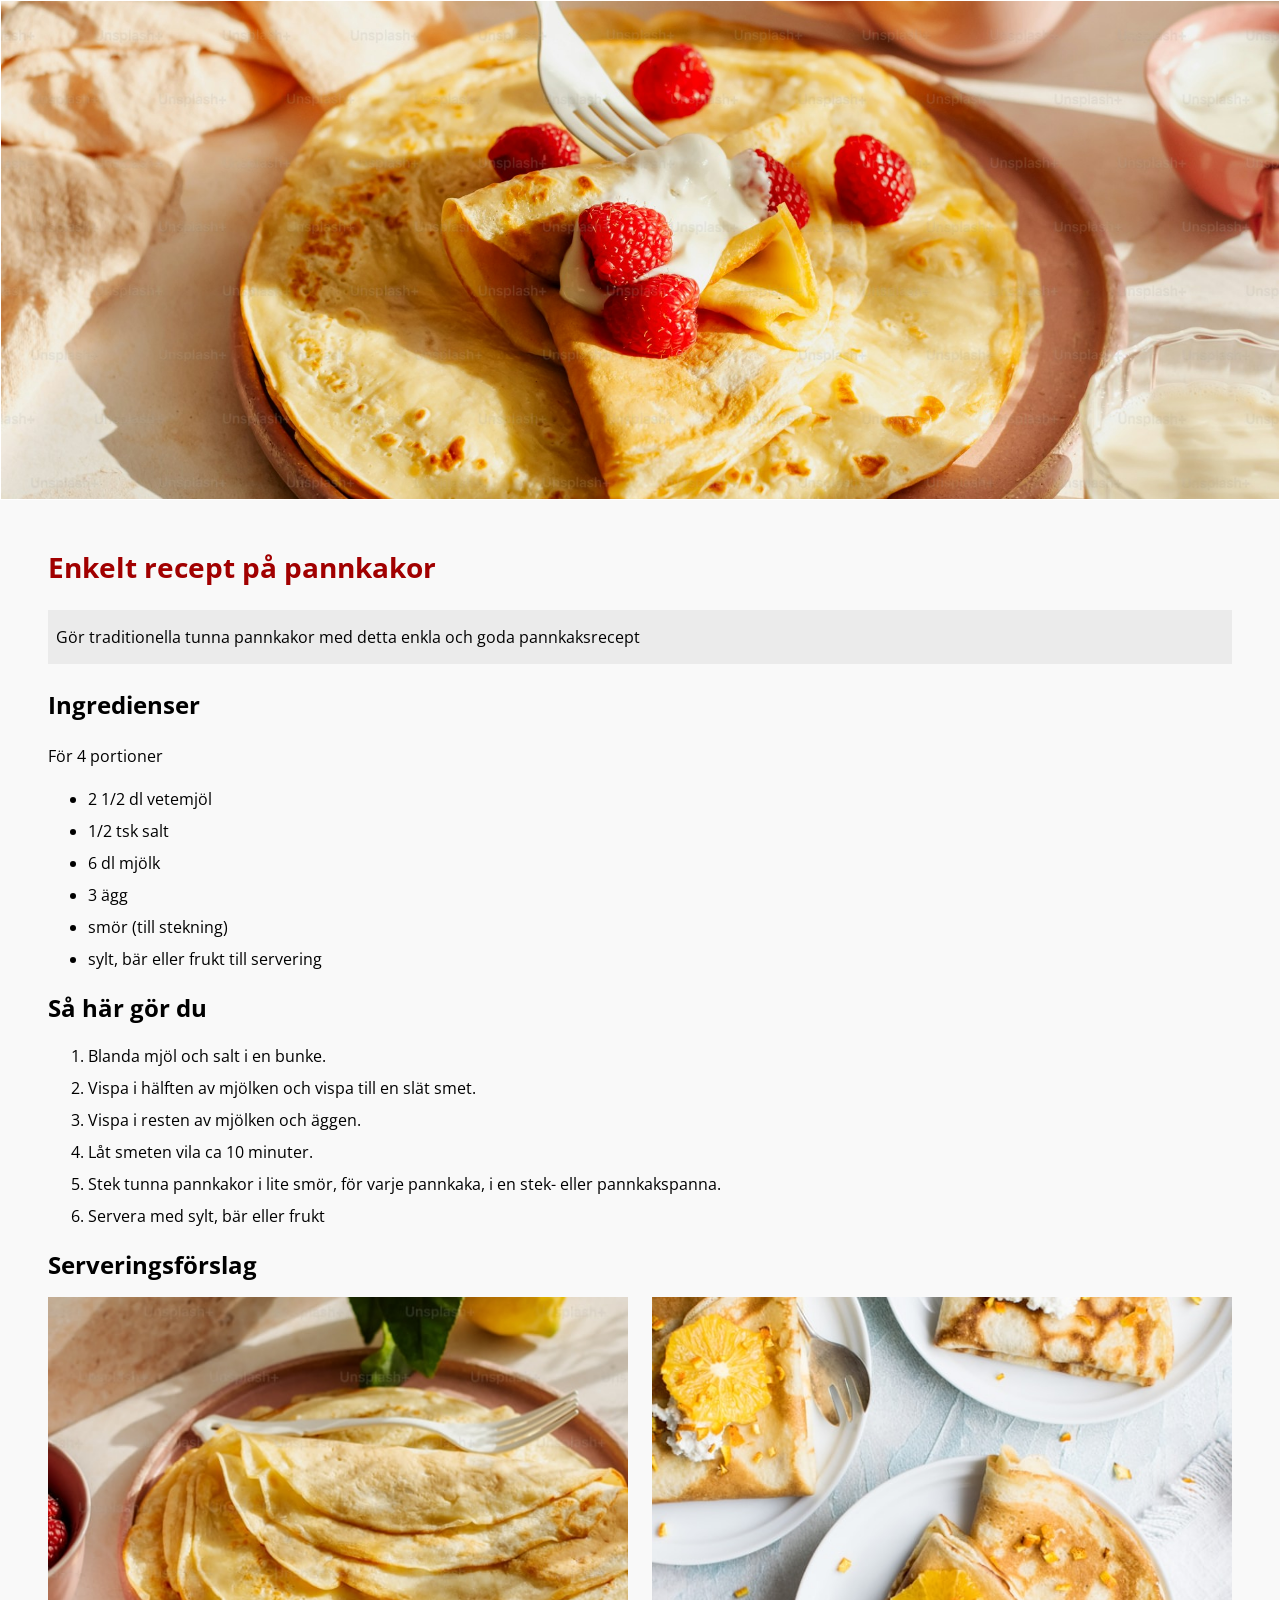
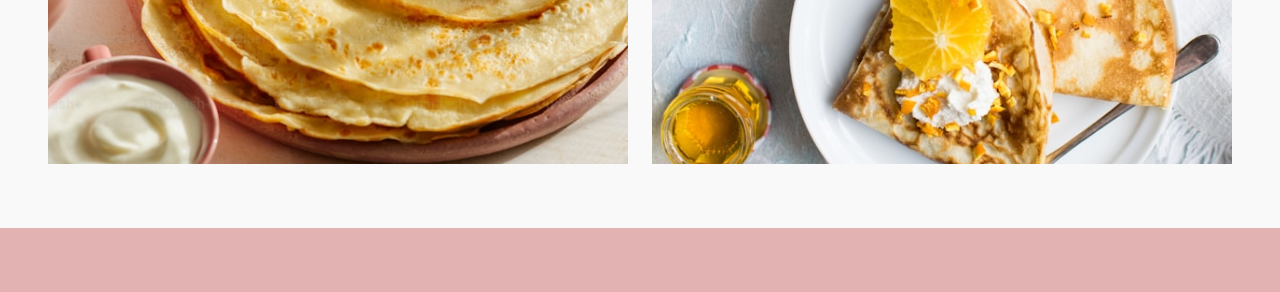
==== index.html @ 6c1335a1 "#00001 feat(recipe): add recipe" ====
<!DOCTYPE html>
<html lang="en">
  <head>
    <meta charset="UTF-8" />
    <meta name="viewport" content="width=device-width, initial-scale=1.0" />
    <link
      href="https://fonts.googleapis.com/css?family=Open Sans"
      rel="stylesheet"
    />
    <link rel="stylesheet" href="styles.css" />
    <title>Recept | Pannkakor</title>
  </head>
  <body>
    <main>
      <img
        class="hero-image"
        src="/images/95bd14c6df095f9dbf4df15f8c7ab3ba0d597919.jpg"
        alt="Pannkakor på ett fat"
      />
      <div class="content-wrapper">
        <div class="title mb-24 text-red">
          <h1 class="">Enkelt recept på pannkakor</h1>
        </div>
        <div class="description mb-24 bg-mercury">
          <p>
            Gör traditionella tunna pannkakor med detta enkla och goda
            pannkaksrecept
          </p>
        </div>
        <section class="ingredients">
          <h2 class="mb-24">Ingredienser</h2>
          <p>För 4 portioner</p>
          <ul>
            <li>2 1/2 dl vetemjöl</li>
            <li>1/2 tsk salt</li>
            <li>6 dl mjölk</li>
            <li>3 ägg</li>
            <li>smör (till stekning)</li>
            <li>sylt, bär eller frukt till servering</li>
          </ul>
        </section>
        <section class="instructions">
          <h2>Så här gör du</h2>
          <ol>
            <li>Blanda mjöl och salt i en bunke.</li>
            <li>Vispa i hälften av mjölken och vispa till en slät smet.</li>
            <li>Vispa i resten av mjölken och äggen.</li>
            <li>Låt smeten vila ca 10 minuter.</li>
            <li>
              Stek tunna pannkakor i lite smör, för varje pannkaka, i en stek-
              eller pannkakspanna.
            </li>
            <li>Servera med sylt, bär eller frukt</li>
          </ol>
        </section>
        <section class="suggestions">
          <h2 class="mb-16">Serveringsförslag</h2>
          <div class="image-container">
            <img
              src="/images/968741c9106b48e3dbf2fc372582a9771186de19.jpg"
              alt="Pannkakor på ett fat"
              class="image-resize"
            />
            <img
              src="/images/e3465b83e7b6ac3fd00e07736d4f26f7f6315ce2.jpg"
              alt="Pannkakor på ett fat"
              class="image-resize"
            />
          </div>
        </section>
      </div>
    </main>
  </body>
</html>
---- styles.css ----
* {
  box-sizing: border-box;
  font-family: 'Open Sans', sans-serif, Arial;
}

.text-red {
  color: #a10000;
}

.bg-mercury {
  background-color: #ebebeb;
}

h1,
h2,
p {
  margin: 0;
}

h1 {
  font-weight: 700;
  font-size: 28px;
}

h2 {
  font-weight: 700;
  font-size: 24px;
}

li {
  line-height: 32px;
}

.mb-24 {
  margin-bottom: 24px;
}

.mb-16 {
  margin-bottom: 16px;
}

body {
  font-size: 16px;
  font-weight: 400;
  color: #000000;
  background-color: #a100004d;
  margin: 0;
}

main {
  max-width: 1280px;
  margin: 0px auto 64px auto;
  background-color: #f9f9f9;
}

.hero-image {
  width: 100%;
  height: 500px;
  object-fit: cover;
  border: 1px solid white;
  vertical-align: middle;
}

.content-wrapper {
  padding: 48px clamp(16px, 5%, 48px) 64px clamp(16px, 5%, 48px);
}

.description {
  padding: 16px 8px 16px 8px;
}

.image-container {
  display: grid;
  grid-template-columns: repeat(auto-fit, minmax(300px, 1fr));
  grid-gap: 24px;
}

.image-resize {
  max-width: 580px;
  max-height: 467px;
  min-width: 300px;
  width: 100%;
  height: auto;
  object-fit: cover;
}
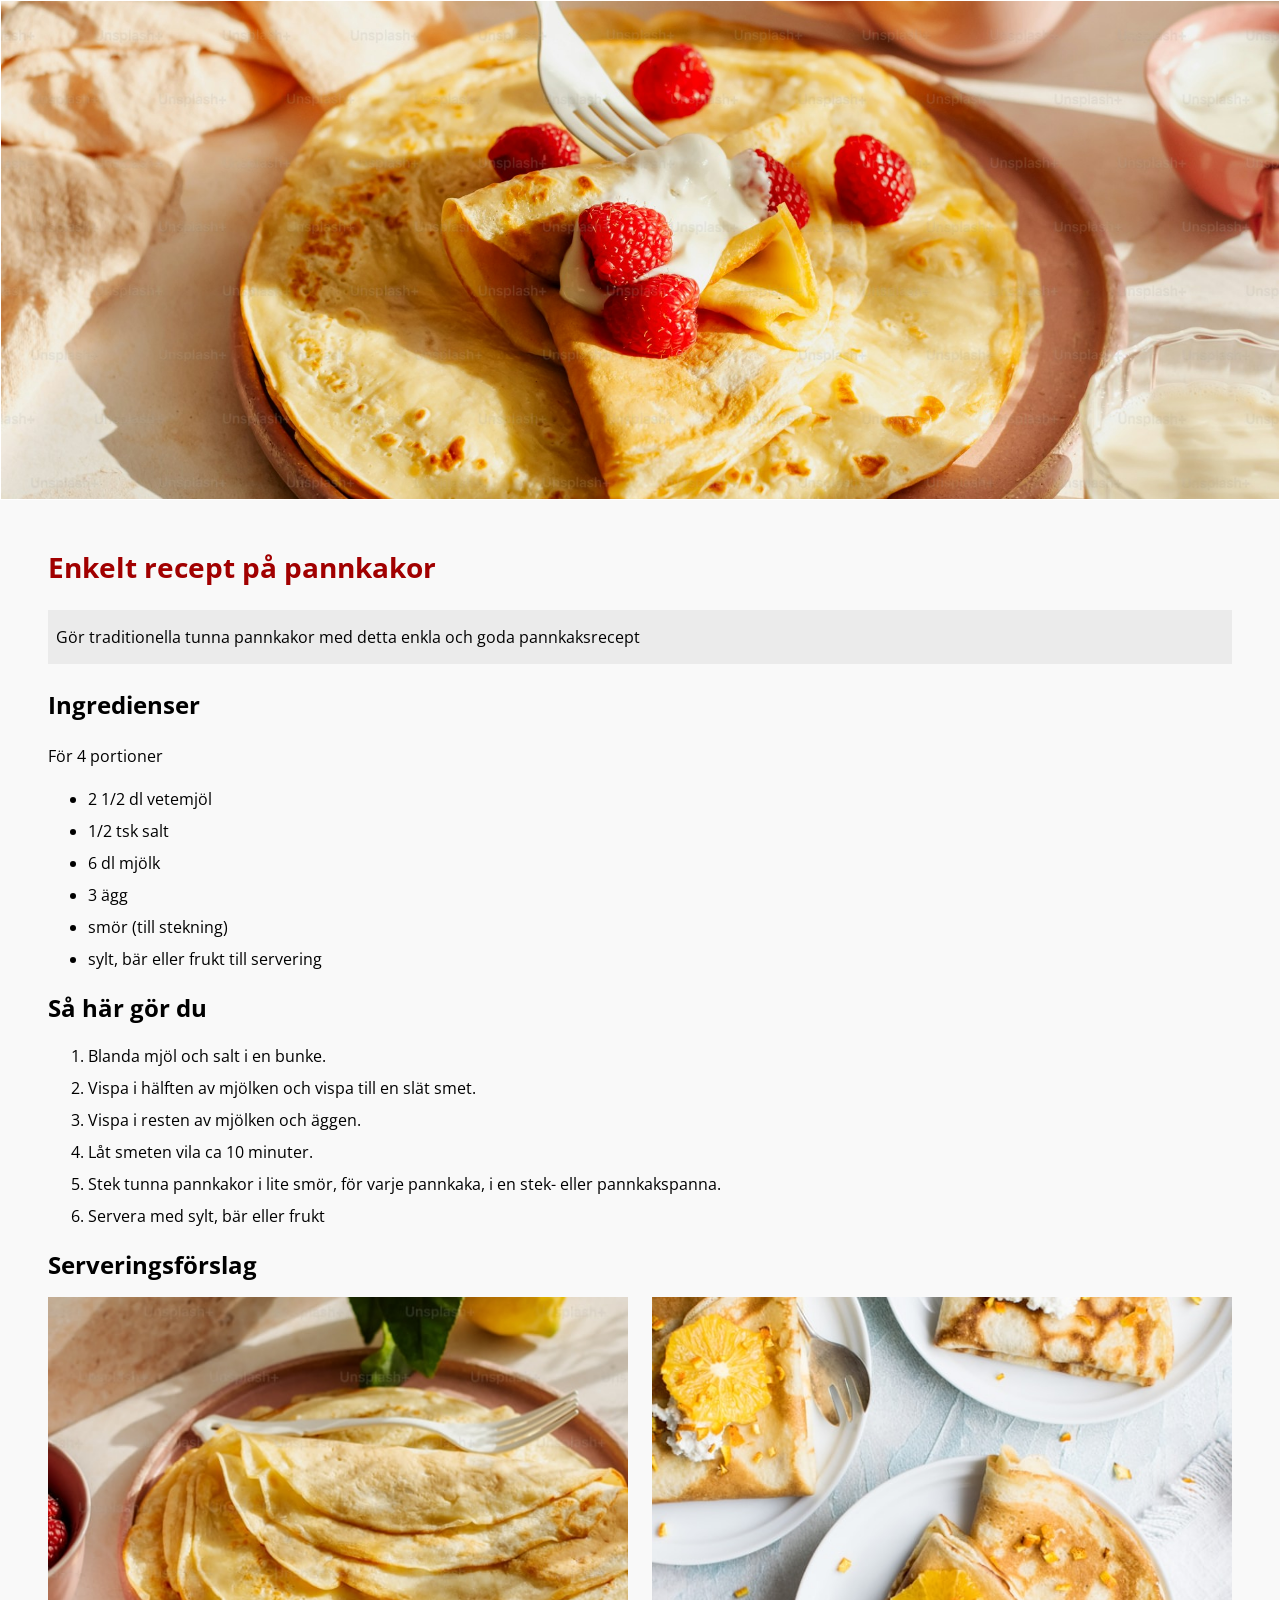
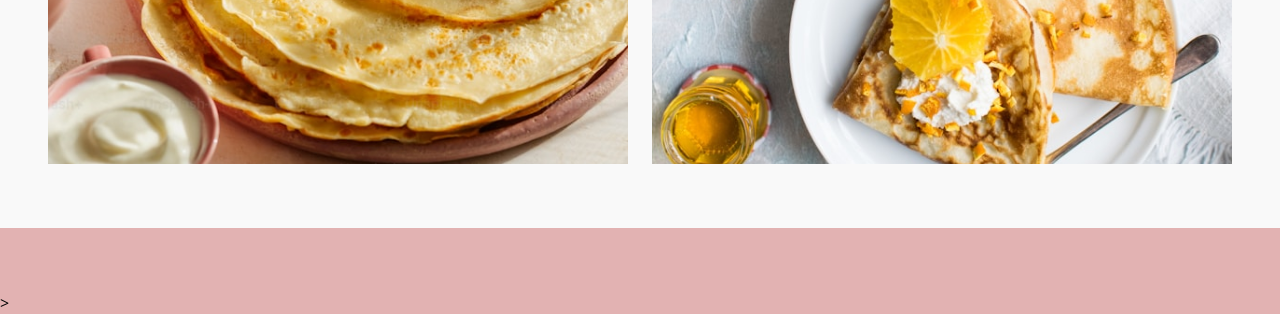
==== commit c3e48ae4: "#00003 feat(clean-code): Add variables, change units, and nest CSS" ====
--- a/index.html
+++ b/index.html
@@ -11,23 +11,23 @@
     <title>Recept | Pannkakor</title>
   </head>
   <body>
-    <main>
+    <main id="main">
       <img
         class="hero-image"
         src="/images/95bd14c6df095f9dbf4df15f8c7ab3ba0d597919.jpg"
         alt="Pannkakor på ett fat"
       />
-      <div class="content-wrapper">
-        <div class="title mb-24 text-red">
+      <article>
+        <div class="title mb-24 text-primary">
           <h1 class="">Enkelt recept på pannkakor</h1>
         </div>
-        <div class="description mb-24 bg-mercury">
+        <div class="description mb-24 bg-accent">
           <p>
             Gör traditionella tunna pannkakor med detta enkla och goda
             pannkaksrecept
           </p>
         </div>
-        <section class="ingredients">
+        <section>
           <h2 class="mb-24">Ingredienser</h2>
           <p>För 4 portioner</p>
           <ul>
@@ -39,7 +39,7 @@
             <li>sylt, bär eller frukt till servering</li>
           </ul>
         </section>
-        <section class="instructions">
+        <section>
           <h2>Så här gör du</h2>
           <ol>
             <li>Blanda mjöl och salt i en bunke.</li>
@@ -53,7 +53,7 @@
             <li>Servera med sylt, bär eller frukt</li>
           </ol>
         </section>
-        <section class="suggestions">
+        <section>
           <h2 class="mb-16">Serveringsförslag</h2>
           <div class="image-container">
             <img
@@ -68,7 +68,8 @@
             />
           </div>
         </section>
-      </div>
+      </article>
     </main>
   </body>
 </html>
+>
--- a/styles.css
+++ b/styles.css
@@ -1,14 +1,20 @@
+:root {
+  --color-primary: #a10000;
+  --color-secondary: #f9f9f9;
+  --color-accent: #ebebeb;
+}
+
 * {
   box-sizing: border-box;
   font-family: 'Open Sans', sans-serif, Arial;
 }
 
-.text-red {
-  color: #a10000;
+.text-primary {
+  color: var(--color-primary);
 }
 
-.bg-mercury {
-  background-color: #ebebeb;
+.bg-accent {
+  background-color: var(--color-accent);
 }
 
 h1,
@@ -19,38 +25,40 @@
 
 h1 {
   font-weight: 700;
-  font-size: 28px;
+  font-size: 1.75rem;
 }
 
 h2 {
   font-weight: 700;
-  font-size: 24px;
+  font-size: 1.5rem;
 }
 
 li {
-  line-height: 32px;
+  line-height: 2rem;
 }
 
 .mb-24 {
-  margin-bottom: 24px;
+  margin-bottom: 1.5rem;
 }
 
 .mb-16 {
-  margin-bottom: 16px;
+  margin-bottom: 1rem;
 }
 
 body {
-  font-size: 16px;
+  font-size: 1rem;
   font-weight: 400;
   color: #000000;
   background-color: #a100004d;
+
   margin: 0;
 }
 
 main {
   max-width: 1280px;
-  margin: 0px auto 64px auto;
-  background-color: #f9f9f9;
+  margin: inline-start;
+  margin: 0rem auto 4rem auto;
+  background-color: var(--color-secondary);
 }
 
 .hero-image {
@@ -61,25 +69,22 @@
   vertical-align: middle;
 }
 
-.content-wrapper {
-  padding: 48px clamp(16px, 5%, 48px) 64px clamp(16px, 5%, 48px);
+article {
+  padding: 3rem clamp(1rem, 5%, 3rem) 4rem clamp(1rem, 5%, 3rem);
 }
 
 .description {
-  padding: 16px 8px 16px 8px;
+  padding: 1rem 0.5rem 1rem 0.5rem;
 }
 
 .image-container {
   display: grid;
   grid-template-columns: repeat(auto-fit, minmax(300px, 1fr));
-  grid-gap: 24px;
+  grid-gap: 1.5rem;
+
+  & .image-resize {
+    max-height: 467px;
+    width: 100%;
+    object-fit: cover;
+  }
 }
-
-.image-resize {
-  max-width: 580px;
-  max-height: 467px;
-  min-width: 300px;
-  width: 100%;
-  height: auto;
-  object-fit: cover;
-}
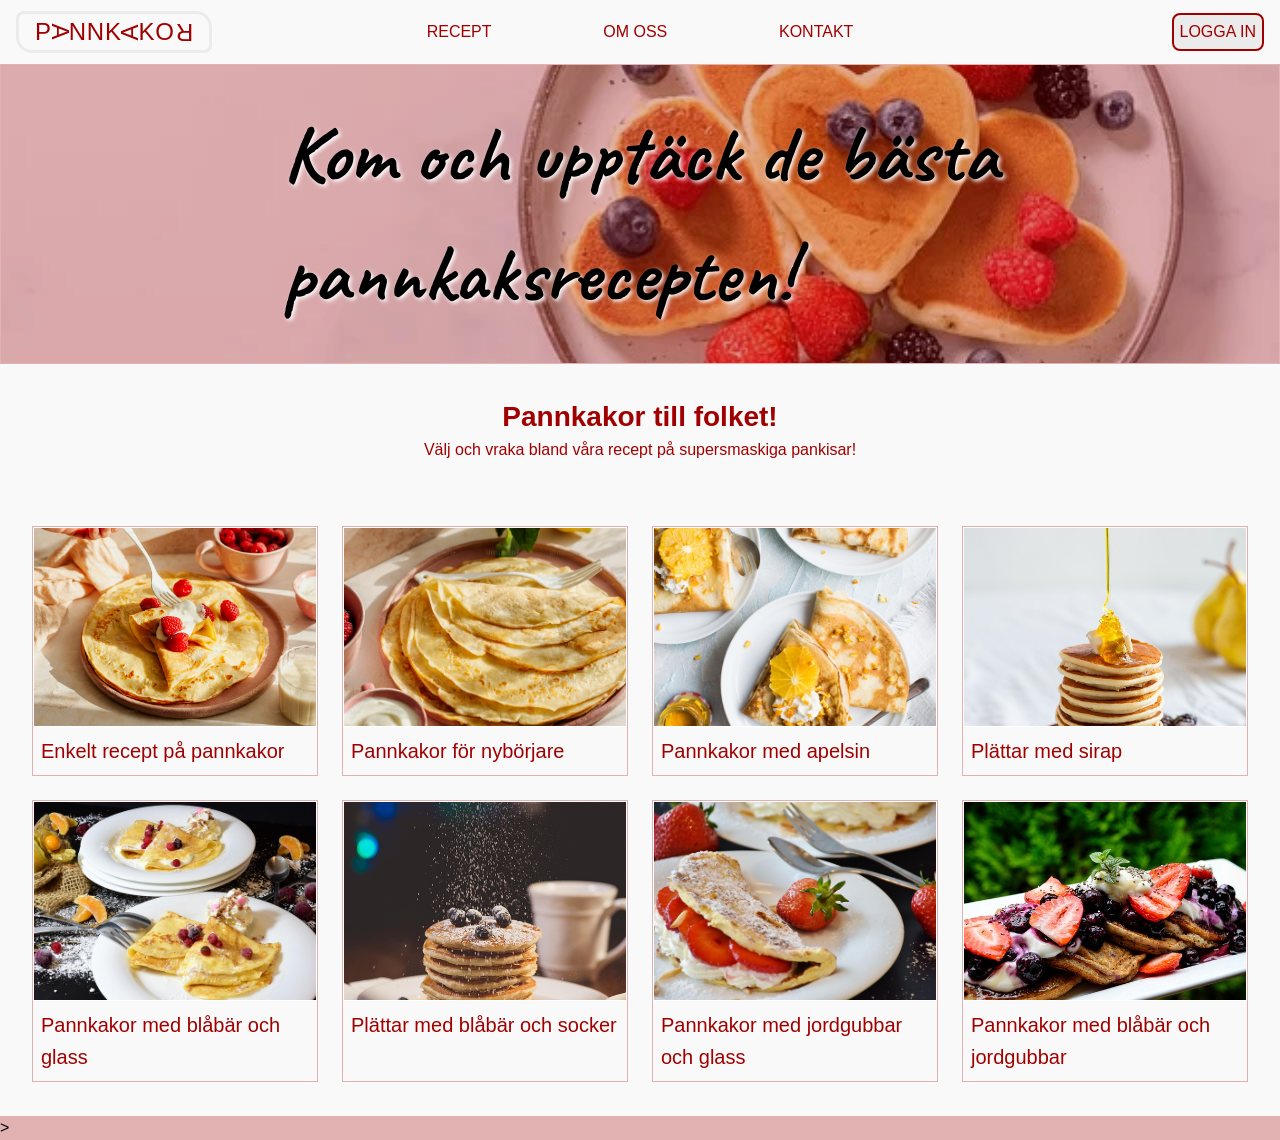
==== commit 9bba0d5c: "add feat form" ====
--- a/index.html
+++ b/index.html
@@ -3,72 +3,95 @@
   <head>
     <meta charset="UTF-8" />
     <meta name="viewport" content="width=device-width, initial-scale=1.0" />
-    <link
-      href="https://fonts.googleapis.com/css?family=Open Sans"
-      rel="stylesheet"
-    />
     <link rel="stylesheet" href="styles.css" />
     <title>Recept | Pannkakor</title>
   </head>
   <body>
+    <header>
+      <div class="logo">
+        <a class="logo-text" href="index.html"
+          >P<span class="flip-90">A</span>NNK<span class="flip-270">A</span
+          >KO<span class="flip-180">R</span></a
+        >
+      </div>
+      <nav>
+        <ul class="nav-links">
+          <li><a href="/recept.html">Recept</a></li>
+          <li><a href="/error.html">Om oss</a></li>
+          <li><a href="/kontakt.html">Kontakt</a></li>
+        </ul>
+      </nav>
+      <button type="button" class="login">LOGGA IN</button>
+    </header>
     <main id="main">
-      <img
-        class="hero-image"
-        src="/images/95bd14c6df095f9dbf4df15f8c7ab3ba0d597919.jpg"
-        alt="Pannkakor på ett fat"
-      />
-      <article>
-        <div class="title mb-24 text-primary">
-          <h1 class="">Enkelt recept på pannkakor</h1>
+      <div class="hero">
+        <img
+          class="hero-image"
+          src="/assets/images/hero.webp"
+          alt="Pannkakor på ett fat"
+        />
+        <div class="hero-text">
+          Kom och upptäck de bästa<br />
+          pannkaksrecepten!
         </div>
-        <div class="description mb-24 bg-accent">
-          <p>
-            Gör traditionella tunna pannkakor med detta enkla och goda
-            pannkaksrecept
-          </p>
-        </div>
-        <section>
-          <h2 class="mb-24">Ingredienser</h2>
-          <p>För 4 portioner</p>
-          <ul>
-            <li>2 1/2 dl vetemjöl</li>
-            <li>1/2 tsk salt</li>
-            <li>6 dl mjölk</li>
-            <li>3 ägg</li>
-            <li>smör (till stekning)</li>
-            <li>sylt, bär eller frukt till servering</li>
-          </ul>
-        </section>
-        <section>
-          <h2>Så här gör du</h2>
-          <ol>
-            <li>Blanda mjöl och salt i en bunke.</li>
-            <li>Vispa i hälften av mjölken och vispa till en slät smet.</li>
-            <li>Vispa i resten av mjölken och äggen.</li>
-            <li>Låt smeten vila ca 10 minuter.</li>
-            <li>
-              Stek tunna pannkakor i lite smör, för varje pannkaka, i en stek-
-              eller pannkakspanna.
-            </li>
-            <li>Servera med sylt, bär eller frukt</li>
-          </ol>
-        </section>
-        <section>
-          <h2 class="mb-16">Serveringsförslag</h2>
-          <div class="image-container">
-            <img
-              src="/images/968741c9106b48e3dbf2fc372582a9771186de19.jpg"
-              alt="Pannkakor på ett fat"
-              class="image-resize"
-            />
-            <img
-              src="/images/e3465b83e7b6ac3fd00e07736d4f26f7f6315ce2.jpg"
-              alt="Pannkakor på ett fat"
-              class="image-resize"
-            />
-          </div>
-        </section>
-      </article>
+      </div>
+      <section class="introduction">
+        <h1>Pannkakor till folket!</h1>
+        <p>Välj och vraka bland våra recept på supersmaskiga pankisar!</p>
+      </section>
+
+      <section class="recipe-cards">
+        <ul class="card-list">
+          <li class="card">
+            <a href="/recept.html">
+              <img src="/assets/images/pancakes-1.jpg" alt="" />
+              <h3>Enkelt recept på pannkakor</h3>
+            </a>
+          </li>
+          <li class="card">
+            <a href="/recept.html">
+              <img src="/assets/images/pancakes-2.jpg" alt="pannkakor" />
+              <h3>Pannkakor för nybörjare</h3>
+            </a>
+          </li>
+          <li class="card">
+            <a href="/recept.html">
+              <img src="/assets/images/pancakes-3.jpg" alt="pannkakor" />
+              <h3>Pannkakor med apelsin</h3>
+            </a>
+          </li>
+          <li class="card">
+            <a href="/recept.html">
+              <img src="/assets/images/pancakes-4.jpg" alt="pannkakor" />
+              <h3>Plättar med sirap</h3>
+            </a>
+          </li>
+          <li class="card">
+            <a href="/recept.html">
+              <img src="/assets/images/pancakes-5.jpg" alt="pannkakor" />
+              <h3>Pannkakor med blåbär och glass</h3>
+            </a>
+          </li>
+          <li class="card">
+            <a href="/recept.html">
+              <img src="/assets/images/pancakes-6.jpg" alt="pannkakor" />
+              <h3>Plättar med blåbär och socker</h3>
+            </a>
+          </li>
+          <li class="card">
+            <a href="/recept.html">
+              <img src="/assets/images/pancakes-7.jpg" alt="pannkakor" />
+              <h3>Pannkakor med jordgubbar och glass</h3>
+            </a>
+          </li>
+          <li class="card">
+            <a href="/recept.html">
+              <img src="/assets/images/pancakes-8.jpg" alt="pannkakor" />
+              <h3>Pannkakor med blåbär och jordgubbar</h3>
+            </a>
+          </li>
+        </ul>
+      </section>
     </main>
   </body>
 </html>
--- a/styles.css
+++ b/styles.css
@@ -1,64 +1,284 @@
+/* ===========================
+      Fonts / @font-face    
+=========================== */
+
+@font-face {
+  font-family: 'DM Sans';
+  src: url('/assets/fonts/DMSans-VariableFont_opsz\,wght.ttf')
+    format('truetype');
+  font-display: swap;
+}
+@font-face {
+  font-family: 'DM Sans Italic';
+  src: url('/assets/fonts/DMSans-Italic-VariableFont_opsz\,wght.ttf')
+    format('truetype');
+  font-display: swap;
+}
+
+@font-face {
+  font-family: 'Caveat';
+  src: url('/assets/fonts/Caveat-VariableFont_wght.ttf') format('truetype');
+  font-display: swap;
+}
+
+/* ===========================
+   1. ROOT / VARIABLES
+=========================== */
+
 :root {
   --color-primary: #a10000;
   --color-secondary: #f9f9f9;
   --color-accent: #ebebeb;
 }
 
+/* ===========================
+   2. RESET / NORMALIZE
+=========================== */
+*,
+*::before,
+*::after {
+  box-sizing: border-box;
+}
+
 * {
-  box-sizing: border-box;
-  font-family: 'Open Sans', sans-serif, Arial;
-}
-
-.text-primary {
-  color: var(--color-primary);
-}
-
-.bg-accent {
-  background-color: var(--color-accent);
-}
-
+  margin: 0;
+}
+
+body {
+  line-height: 1.5;
+}
+
+img,
+picture,
+video,
+canvas,
+svg {
+  display: block;
+  max-width: 100%;
+}
+
+input,
+button,
+textarea,
+select {
+  font: inherit;
+}
+
+p,
 h1,
 h2,
-p {
-  margin: 0;
-}
-
-h1 {
-  font-weight: 700;
-  font-size: 1.75rem;
-}
-
-h2 {
-  font-weight: 700;
-  font-size: 1.5rem;
-}
-
-li {
-  line-height: 2rem;
-}
-
-.mb-24 {
-  margin-bottom: 1.5rem;
-}
-
-.mb-16 {
-  margin-bottom: 1rem;
+h3,
+h4,
+h5,
+h6 {
+  overflow-wrap: break-word;
+}
+
+/* ===========================
+   3. BASE / GLOBAL STYLES
+=========================== */
+
+html {
+  overflow-y: scroll;
+}
+
+button {
+  :focus {
+    background-color: (var(--color-primary));
+  }
 }
 
 body {
+  font-family: 'Open Sans', sans-serif, Arial;
   font-size: 1rem;
   font-weight: 400;
   color: #000000;
   background-color: #a100004d;
-
-  margin: 0;
+}
+
+/* ===========================
+   4.2 LAYOUT
+=========================== */
+
+header {
+  display: grid;
+  /* grid-template-columns:
+    [logo-start] auto
+    [logo-end links-start] auto
+    [links-end btn-start] auto
+    [btn-end]; */
+  grid-template-columns: 1fr 1fr 1fr;
+  grid-template-rows: 4rem;
+  padding: 0rem 0;
+  background-color: var(--color-secondary);
+  color: var(--color-primary);
+  position: sticky;
+
+  div.logo {
+    /* grid-column: logo-start / logo-end; */
+    display: flex;
+    justify-content: start;
+    align-items: center;
+
+    .logo-text {
+      letter-spacing: 0.05rem;
+      border: 3px solid var(--color-accent);
+      padding: 0rem 1rem;
+      border-radius: 0.5rem 1rem;
+      font-size: 1.5em;
+      white-space: nowrap;
+      margin-left: 1rem;
+
+      .flip-90 {
+        display: inline-block;
+        transform: rotate(90deg);
+      }
+
+      .flip-270 {
+        display: inline-block;
+        transform: rotate(270deg);
+      }
+
+      .flip-180 {
+        display: inline-block;
+        transform: rotate(180deg);
+      }
+    }
+  }
+}
+
+a.logo {
+  margin: 1rem 0;
+}
+
+nav {
+  /* grid-column: links-start / links-end; */
+  align-self: center;
+  > ul {
+    display: flex;
+    padding: 0;
+    justify-content: space-between;
+    gap: 1rem;
+
+    > li {
+      list-style: none;
+      text-transform: uppercase;
+      color: var(--color-primary);
+      font-size: 1rem;
+    }
+  }
+}
+
+button.login {
+  /* grid-column: btn-start / btn-end; */
+  /* justify-self: end; */
+  align-self: center;
+  background-color: var(--color-accent);
+  color: var(--color-primary);
+  border: none;
+  margin: 1rem 1rem;
+  border-radius: 0.5rem;
+  font-size: 1rem;
+  cursor: pointer;
+  margin-left: auto;
+  border: 2px solid var(--color-primary);
+
+  &:hover {
+    background-color: var(--color-primary);
+    color: var(--color-accent);
+  }
 }
 
 main {
   max-width: 1280px;
   margin: inline-start;
-  margin: 0rem auto 4rem auto;
+  margin: 0 auto;
   background-color: var(--color-secondary);
+  padding-bottom: 1px;
+}
+
+.hero {
+  display: grid;
+  grid-template-columns: 1fr;
+  grid-template-rows: auto;
+
+  .hero-image {
+    grid-area: 1/1;
+    width: 100%;
+    /* height: 300px; */
+    height: clamp(200px, 25vw, 300px);
+    object-fit: cover;
+    border: 1px solid white;
+    vertical-align: middle;
+  }
+
+  .hero-text {
+    grid-area: 1/1;
+    place-self: center;
+    color: black;
+    color: black;
+    /* font-size: 4rem; */
+    font-size: clamp(2.5rem, 6.5vw, 5rem);
+    font-weight: 900;
+    text-shadow: 2px 2px 4px #ffffff;
+    background: rgba(161, 0, 0, 0.3);
+    width: 100%;
+    height: 100%;
+    display: flex;
+    justify-content: center;
+    align-items: center;
+    font-family: 'Caveat', cursive;
+    font-optical-sizing: auto;
+    font-weight: 900;
+    font-style: normal;
+  }
+
+  .hero-recipe-image {
+    grid-area: 1/1;
+    width: 100%;
+    height: 500px;
+    object-fit: cover;
+    border: 1px solid white;
+    vertical-align: middle;
+  }
+}
+
+main > section {
+  > ul.card-list {
+    display: grid;
+    list-style: none;
+    margin-bottom: 2rem;
+    padding: 0;
+    padding-bottom: 1px;
+    grid-template-columns: repeat(auto-fit, minmax(250px, 1fr));
+    gap: 1.5rem;
+    margin: 2rem;
+
+    li.card {
+      display: grid;
+      border: 1px solid #a100004a;
+      overflow: hidden;
+      background-color: var(--color-secondary);
+
+      img {
+        width: 100%;
+        height: 200px;
+        object-fit: cover;
+        border: 1px solid white;
+        vertical-align: middle;
+      }
+
+      h3 {
+        padding: 0.5rem;
+        color: var(--color-primary);
+      }
+      p {
+        padding: 0 0.5rem 1rem 0.5rem;
+        /* color: #333333; */
+        font-size: 0.9rem;
+      }
+    }
+  }
 }
 
 .hero-image {
@@ -69,6 +289,12 @@
   vertical-align: middle;
 }
 
+.introduction {
+  padding: 2rem clamp(1rem, 5%, 3rem);
+  text-align: center;
+  color: var(--color-primary);
+}
+
 article {
   padding: 3rem clamp(1rem, 5%, 3rem) 4rem clamp(1rem, 5%, 3rem);
 }
@@ -88,3 +314,158 @@
     object-fit: cover;
   }
 }
+
+.error-message {
+  display: flex;
+  flex-direction: column;
+  align-items: center;
+  justify-content: center;
+  text-align: left;
+  padding: 4rem 2rem;
+  color: var(--color-primary);
+}
+
+/* ===========================
+   4.2 LAYOUT  / FORM
+=========================== */
+
+.recipe-form {
+  display: flex;
+  flex-direction: column;
+  margin: 3rem auto;
+  max-width: 500px;
+}
+
+.radio-group {
+  display: flex;
+  flex-wrap: wrap;
+  justify-content: space-between;
+  gap: 1rem;
+}
+
+fieldset.recipe-form datalist {
+  display: flex;
+  justify-content: space-between;
+}
+
+.fieldset-row {
+  display: flex;
+  gap: 1rem;
+  /* justify-content: space-between; */
+}
+
+.subscription {
+  display: flex;
+  align-items: center;
+  gap: 1rem;
+  margin-bottom: 1rem;
+}
+/* ===========================
+   5. COMPONENTS / MODULES
+=========================== */
+
+/* ===========================
+   6. HELPERS / UTILITIES
+=========================== */
+
+button {
+  display: inline-flex;
+  align-items: center;
+  justify-content: center;
+  line-height: 2rem;
+}
+
+a {
+  display: inline-block;
+  transition: transform 0.2s;
+}
+a:hover {
+  background-color: var(--color-accent);
+  color: black;
+  text-decoration: underline;
+  transform: scale(1.05);
+
+  a.disabled {
+    pointer-events: none;
+    color: gray;
+  }
+}
+
+.text-primary {
+  color: var(--color-primary);
+}
+
+.bg-accent {
+  background-color: var(--color-accent);
+}
+
+a {
+  color: inherit;
+  text-decoration: none;
+}
+
+h1 {
+  font-weight: 700;
+  font-size: 1.75rem;
+}
+
+h2 {
+  font-weight: 700;
+  font-size: 1.5rem;
+}
+
+h3 {
+  font-size: 1.25rem;
+  font-weight: 500;
+}
+
+li {
+  line-height: 2rem;
+}
+
+.mb-24 {
+  margin-bottom: 1.5rem;
+}
+
+.mb-16 {
+  margin-bottom: 1rem;
+}
+
+/* ===========================
+   7. MEDIA QUERIES / RESPONSIVE
+=========================== */
+
+@media (max-width: 768px) {
+  header {
+    grid-template-columns: 1fr 1fr;
+    grid-template-rows: 4rem 4rem;
+
+    .logo-container {
+      grid-column: 1 / 2;
+      grid-row: 1 / 2;
+    }
+
+    nav {
+      grid-column: 1 / span 2;
+      grid-row: 2 / 3;
+
+      ul {
+        justify-content: space-evenly;
+        margin: 0;
+        padding: 1rem 0;
+        background-color: var(--color-accent);
+
+        a {
+          font-size: 1.12rem;
+        }
+      }
+    }
+  }
+
+  button.login {
+    grid-column: 2 / 3;
+    grid-row: 1 / 2;
+    justify-self: end;
+    margin: 0.5rem 1rem;
+  }
+}
